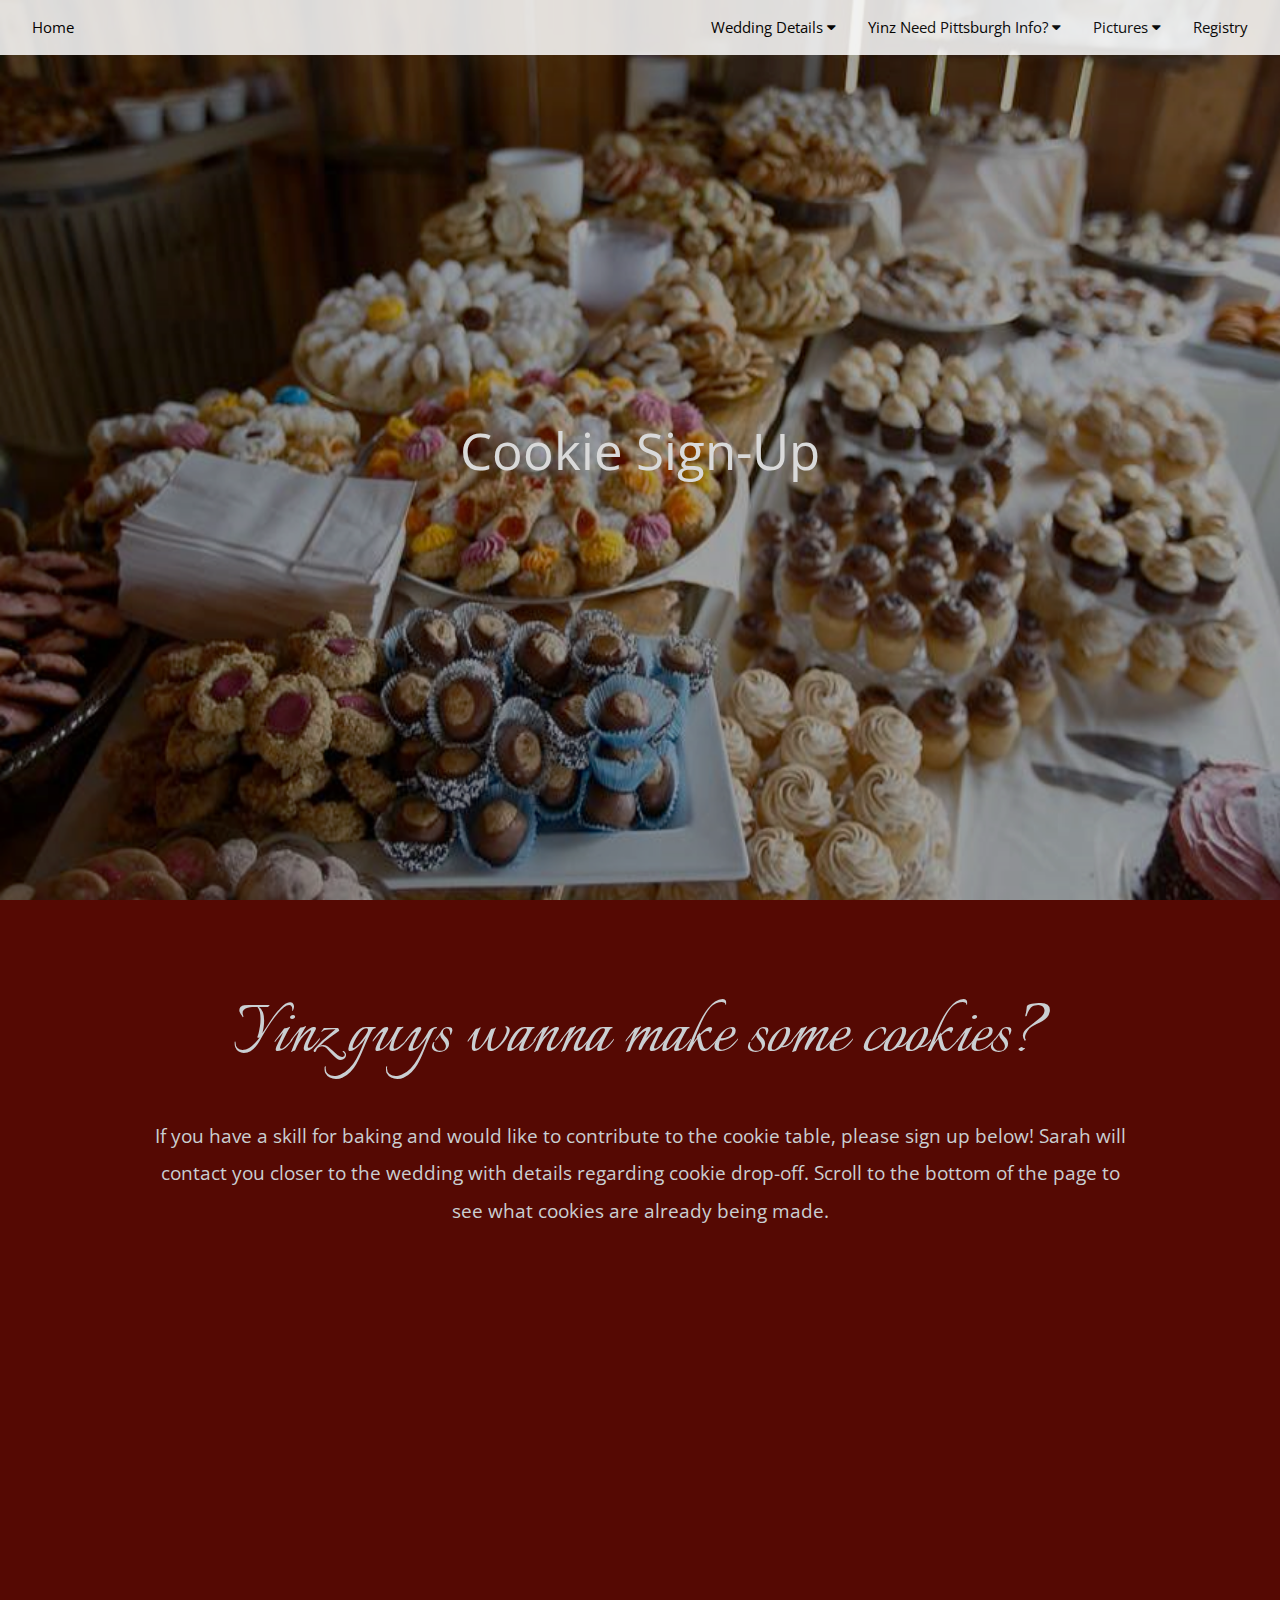
==== cookies.html @ 8f7c8a24 "Create cookies.html" ====
<!DOCTYPE html>
<html>
<title>Sarah & Kenneth</title>
<head>
  <!-- Global site tag (gtag.js) - Google Analytics -->
<script async src="https://www.googletagmanager.com/gtag/js?id=UA-113325266-1"></script>
<script>
  window.dataLayer = window.dataLayer || [];
  function gtag(){dataLayer.push(arguments);}
  gtag('js', new Date());
  gtag('config', 'UA-113325266-1');
</script>
<link rel="shortcut icon" type="image/x-icon" href="./WebsitePictures/TabLogo.png">
</head>
<meta charset="UTF-8">
<meta name="viewport" content="width=device-width, initial-scale=1">
<link rel="stylesheet" href="wedding-styles.css">
<link rel="stylesheet" href="https://fonts.googleapis.com/css?family=Italianno|Open+Sans+Condensed:300">
<link rel="stylesheet" href="https://cdnjs.cloudflare.com/ajax/libs/font-awesome/4.7.0/css/font-awesome.min.css">
<style>
body,h1,h2{font-family: 'Open Sans Condensed', sans-serif}
body, html {height: 100%}
p {line-height: 2}
.bgimg, .bgimg2, .bgimg3, .bgimg4{min-height: 100%;background-position: center;background-size: cover; filter:brightness(85%);background-attachment: fixed;
}
.bgimg {background-image: url("./WebsitePictures/Backgrounds/Cookies.png");}
.bgimg2 {background-image: url("./WebsitePictures/Backgrounds/Beer.png");}
.bgimg3 {background-image: url("./WebsitePictures/Backgrounds/Point.png");}
.bgimg4 {background-image: url("./WebsitePictures/Backgrounds/MellonWalk.jpg");}
</style>
<body>

<!-- Header / Home-->
<header class="display-container wide bgimg" id="home">
  <div class="display-middle text-white center">
    <h1 class="header-title">Cookie Sign-Up</h1>
  </div>
</header>

<!-- Navbar -->
<div class="top">
  <div class="bar white padding opacity-menu hover-opacity-menu">
    <a class="bar-item button hide-medium hide-large right" href="javascript:void(0)" onclick="toggleFunction()" title="Menu"><i class="fa fa-bars"></i></a>
    <a href="index.html" style="max-width:20%" class="bar-item button hover-navy">Home</a>
    <a href="registry.html" class="bar-item button hover-navy hide-small right">Registry</a>
    <div class="dropdown">
      <button class="bar-item button hide-small right dropbtn bar">Pictures <i class="fa fa-caret-down"></i></button>
      <div class="dropdown-content">
        <a href="pictures.html">Pictures</a>
        <a href="pictures.html#proposal">Proposal</a>
        <a href="pictures.html#engagement">Engagement</a>
      </div>
    </div>
    <div class="dropdown">
      <button class="bar-item button hide-small right dropbtn bar">Yinz Need Pittsburgh Info? <i class="fa fa-caret-down"></i></button>
      <div class="dropdown-content">
        <a href="things-to-do.html">Yinz Need Pittsburgh Info?</a>
        <a href="things-to-do.html#Transportation">Transportation</a>
        <a href="things-to-do.html#breweries">Breweries</a>
        <a href="things-to-do.html#activities">Activities</a>
      </div>
    </div>
    <div class="dropdown">
      <button class="bar-item button hide-small right dropbtn bar">Wedding Details <i class="fa fa-caret-down"></i></button>
      <div class="dropdown-content">
        <a href="index.html#details">When and Where</a>
        <a href="index.html#Accommodations">Accommodations</a>
        <a href="party.html">Wedding Party</a>
        <a href="cookies.html">Cookies</a>
      </div>
    </div>
  </div>

 <!-- Navbar on small screens -->
  <div id="smallNav" class="bar-block white hide hide-large hide-medium">
    <a href="index.html#details" class="bar-item button" onclick="toggleFunction()">Wedding Deets</a>
    <a href="party.html" class="bar-item button" onclick="toggleFunction()">Wedding Party</a>
    <a href="cookies.html" class="bar-item button" onclick="toggleFunction()">Cookies</a>
    <a href="things-to-do.html" class="bar-item button" onclick="toggleFunction()">Yinz Need Pittsburgh Info</a>
    <a href="pictures.html" class="bar-item button" onclick="toggleFunction()">Pictures</a>
    <a href="registry.html" class="bar-item button" onclick="toggleFunction()">Registry</a>
  </div>

  <script>
  function toggleFunction() {
    var a = document.getElementById("smallNav");
    if (a.className.indexOf("show") == -1) {
        a.className += " show";
    } else {
        a.className = a.className.replace(" show", "");
    }
}
</script>
</div>
  
<!-- Cookie Form -->
<div class="container padding-64 background-wine">
  <div class="content">
    <h1 class="cursive-large text-silver">Yinz guys wanna make some cookies?</h1>
    <p style="text-align:center;font-size:1.25em" class="text-silver">If you have a skill for baking and would like to contribute to the cookie table, please sign up below! Sarah will contact you closer to the wedding with details regarding cookie drop-off. Scroll to the bottom of the page to see what cookies are already being made.</p>
  </div>
  <div class="responsive">
    <iframe style="margin: auto; display: block;" src="https://docs.google.com/forms/d/e/1FAIpQLSe0gMpq2YfEeIvmNuHK7NagDegEH1jGvLv4f1QPgaKHpmtHQA/viewform?embedded=true" width="1000em" height="1000em" frameborder="0" marginheight="0" marginwidth="0">Loading...</iframe>
  </div>
</div>
<div class="container padding-64 background-wine">
    <iframe style="margin:auto; display:block;" width="239" height="485" seamless frameborder="0" scrolling="no" src="https://docs.google.com/spreadsheets/d/e/2PACX-1vRgEBrde2rOqdMbLCyuzbTtomMMtsIEaPjppp4c2NmDLP8Vba5wCaMQj69KAI-PZTHGyJVVE6IOmM0O/pubchart?oid=1511253629&amp;format=image"></iframe>
</div>


</body>
</html>
---- wedding-styles.css ----
/* wedding website formatting (from w3school) */
html{box-sizing:border-box}*,*:before,*:after{box-sizing:inherit}
/* Extract from normalize.css by Nicolas Gallagher and Jonathan Neal git.io/normalize */
html{-ms-text-size-adjust:100%;-webkit-text-size-adjust:100%}body{margin:0}
article,aside,details,figcaption,figure,footer,header,main,menu,nav,section,summary{display:block}
audio,canvas,progress,video{display:inline-block}progress{vertical-align:baseline}
audio:not([controls]){display:none;height:0}[hidden],template{display:none}
a{background-color:transparent;-webkit-text-decoration-skip:objects}
a:active,a:hover{outline-width:0}abbr[title]{border-bottom:none;text-decoration:underline;text-decoration:underline dotted}
dfn{font-style:italic}mark{background:#ff0;color:#000}
small{font-size:80%}sub,sup{font-size:75%;line-height:0;position:relative;vertical-align:baseline}
sub{bottom:-0.25em}sup{top:-0.5em}figure{margin:1em 40px}img{border-style:none}svg:not(:root){overflow:hidden}
code,kbd,pre,samp{font-family:monospace,monospace;font-size:1em}hr{box-sizing:content-box;height:0;overflow:visible}
button,input,select,textarea{font:inherit;margin:0}optgroup{font-weight:bold}
button,input{overflow:visible}button,select{text-transform:none}
button,html [type=button],[type=reset],[type=submit]{-webkit-appearance:button}
button::-moz-focus-inner, [type=button]::-moz-focus-inner, [type=reset]::-moz-focus-inner, [type=submit]::-moz-focus-inner{border-style:none;padding:0}
button:-moz-focusring, [type=button]:-moz-focusring, [type=reset]:-moz-focusring, [type=submit]:-moz-focusring{outline:1px dotted ButtonText}
fieldset{border:1px solid #c0c0c0;margin:0 2px;padding:.35em .625em .75em}
legend{color:inherit;display:table;max-width:100%;padding:0;white-space:normal}textarea{overflow:auto}
[type=checkbox],[type=radio]{padding:0}
[type=number]::-webkit-inner-spin-button,[type=number]::-webkit-outer-spin-button{height:auto}
[type=search]{-webkit-appearance:textfield;outline-offset:-2px}
[type=search]::-webkit-search-cancel-button,[type=search]::-webkit-search-decoration{-webkit-appearance:none}
::-webkit-input-placeholder{color:inherit;opacity:0.54}
::-webkit-file-upload-button{-webkit-appearance:button;font:inherit}
/* End extract */
html,body{font-family:Verdana,sans-serif;font-size:15px;line-height:1.5}html{overflow-x:hidden}
h1{font-size:36px}h2{font-size:30px}h3{font-size:24px}h4{font-size:20px}h5{font-size:18px}h6{font-size:16px}.serif{font-family:serif}
h1,h2,h3,h4,h5,h6{font-family:"Segoe UI",Arial,sans-serif;font-weight:400;margin:10px 0}.
hr{border:0;border-top:1px solid #eee;margin:20px 0}
.image{max-width:100%;height:auto}img{margin-bottom:-5px}a{color:inherit}
img{opacity: 1;transition: opacity 0.3s}img[data-scr]{opacity: 0;}
.table,.table-all{border-collapse:collapse;border-spacing:0;width:100%;display:table}.table-all{border:1px solid #ccc}
.bordered tr,.table-all tr{border-bottom:1px solid #ddd}.striped tbody tr:nth-child(even){background-color:#f1f1f1}
.table-all tr:nth-child(odd){background-color:#fff}.table-all tr:nth-child(even){background-color:#f1f1f1}
.hoverable tbody tr:hover,.ul.hoverable li:hover{background-color:#ccc}.centered tr th,.centered tr td{text-align:center}
.table td,.table th,.table-all td,.table-all th{padding:8px 8px;display:table-cell;text-align:left;vertical-align:top}
.table th:first-child,.table td:first-child,.table-all th:first-child,.table-all td:first-child{padding-left:16px}
.btn,.button{border:none;display:inline-block;outline:0;padding:8px 16px;vertical-align:middle;overflow:hidden;text-decoration:none;color:inherit;background-color:inherit;text-align:center;cursor:pointer;white-space:nowrap}
.btn:hover{box-shadow:0 8px 16px 0 rgba(0,0,0,0.2),0 6px 20px 0 rgba(0,0,0,0.19)}
.btn,.button{-webkit-touch-callout:none;-webkit-user-select:none;-khtml-user-select:none;-moz-user-select:none;-ms-user-select:none;user-select:none}   
.disabled,.btn:disabled,.button:disabled{cursor:not-allowed;opacity:0.3}.disabled *,:disabled *{pointer-events:none}
.btn.disabled:hover,.btn:disabled:hover{box-shadow:none}
.badge,.tag{background-color:#000;color:#fff;display:inline-block;padding-left:8px;padding-right:8px;text-align:center}.badge{border-radius:50%}
.ul{list-style-type:none;padding:0;margin:0}.ul li{padding:8px 16px;border-bottom:1px solid #ddd}.ul li:last-child{border-bottom:none}
.tooltip,.display-container{position:relative}.tooltip .text{display:none}.tooltip:hover .text{display:inline-block}
.ripple:active{opacity:0.5}.ripple{transition:opacity 0s}
.input{padding:8px;display:block;border:none;border-bottom:1px solid #ccc;width:100%}
.select{padding:9px 0;width:100%;border:none;border-bottom:1px solid #ccc}
.dropdown{float: right;overflow: hidden;}
.dropdown .dropbtn {border: none;outline: none;color: black;padding: 14px 16px;background-color: inherit;}
.dropdown-content{display: none;position: absolute;background-color: #f9f9f9;box-shadow: 0px 8px 16px 0px rgba(0,0,0,0.2); z-index: 0;}
.dropdown-content a{float:none;color:black;padding:12px 16px;text-decoration: none;display: block;text-align: center}
.dropdown-content a:hover{color:#fff;background-color: #17202A}
.dropdown:hover .dropdown-content{display:block;}
.main,#main{transition:margin-left .4s}
.modal{z-index:3;display:none;padding-top:100px;position:fixed;left:0;top:0;width:100%;height:100%;overflow:auto;background-color:rgb(0,0,0);background-color:rgba(0,0,0,0.4)}
.modal-content{margin:auto;background-color:#fff;position:relative;padding:0;outline:0;width:600px}
.bar{width:100%;}.center .bar{display:inline-block;width:auto}
.bar .bar-item{padding:8px 16px;float:left;width:auto;border:none;outline:none;display:block}
.bar .button{white-space:normal}
.bar-block .bar-item{width:100%;display:block;padding:8px 16px;text-align:left;border:none;outline:none;white-space:normal;float:none}
.bar-block.center .bar-item{text-align:center}.block{display:block;width:100%}
.responsive{display:block;overflow-x:auto}
.container:after,.container:before,.panel:after,.panel:before,.row:after,.row:before,.row-padding:after,.row-padding:before,
.cell-row:before,.cell-row:after,.clear:after,.clear:before,.bar:before,.bar:after{content:"";display:table;clear:both}
.col,.half,.third,.twothird,.threequarter,.quarter{float:left;width:100%}
.col.s1{width:8.33333%}.col.s2{width:16.66666%}.col.s3{width:24.99999%}.col.s4{width:33.33333%}
.col.s5{width:41.66666%}.col.s6{width:49.99999%}.col.s7{width:58.33333%}.col.s8{width:66.66666%}
.col.s9{width:74.99999%}.col.s10{width:83.33333%}.col.s11{width:91.66666%}.col.s12{width:99.99999%}
@media (min-width:601px){.col.m1{width:8.33333%}.col.m2{width:16.66666%}.col.m3,.quarter{width:24.99999%}.col.m4,.third{width:33.33333%}
.col.m5{width:41.66666%}.col.m6,.half{width:49.99999%}.col.m7{width:58.33333%}.col.m8,.twothird{width:66.66666%}
.col.m9,.threequarter{width:74.99999%}.col.m10{width:83.33333%}.col.m11{width:91.66666%}.col.m12{width:99.99999%}}
@media (min-width:993px){.col.l1{width:8.33333%}.col.l2{width:16.66666%}.col.l3{width:24.99999%}.col.l4{width:33.33333%}
.col.l5{width:41.66666%}.col.l6{width:49.99999%}.col.l7{width:58.33333%}.col.l8{width:66.66666%}
.col.l9{width:74.99999%}.col.l10{width:83.33333%}.col.l11{width:91.66666%}.col.l12{width:99.99999%}}
.content{max-width:980px;margin:auto}.rest{overflow:hidden}
.cell-row{display:table;width:100%}.cell{display:table-cell}
.cell-top{vertical-align:top}.cell-middle{vertical-align:middle}.cell-bottom{vertical-align:bottom}
.hide{display:none!important}.show-block,.show{display:block!important}.show-inline-block{display:inline-block!important}
@media (max-width:600px){.modal-content{margin:0 10px;width:auto!important}.modal{padding-top:30px}
.dropdown-hover.mobile .dropdown-content,.dropdown-click.mobile .dropdown-content{position:relative}	
.hide-small{display:none!important}.mobile{display:block;width:100%!important}.bar-item.mobile,.dropdown-hover.mobile,.dropdown-click.mobile{text-align:center}
.dropdown-hover.mobile,.dropdown-hover.mobile .btn,.dropdown-hover.mobile .button,.dropdown-click.mobile,.dropdown-click.mobile .btn,.dropdown-click.mobile .button{width:100%}}
@media (max-width:768px){.modal-content{width:500px}.modal{padding-top:50px}}
@media (min-width:993px){.modal-content{width:900px}.hide-large{display:none!important}.sidebar.collapse{display:block!important}}
@media (max-width:992px) and (min-width:601px){.hide-medium{display:none!important}}
@media (max-width:992px){.sidebar.collapse{display:none}.main{margin-left:0!important;margin-right:0!important}}
.top,.bottom{position:fixed;width:100%;z-index:1}.top{top:0}.bottom{bottom:0}
.overlay{position:fixed;display:none;width:100%;height:100%;top:0;left:0;right:0;bottom:0;background-color:rgba(0,0,0,0.5);z-index:2}
.display-topleft{position:absolute;left:0;top:0}.display-topright{position:absolute;right:0;top:0}
.display-bottomleft{position:absolute;left:0;bottom:0}.display-bottomright{position:absolute;right:0;bottom:0}
.display-middle{position:absolute;top:50%;left:50%;transform:translate(-50%,-50%);-ms-transform:translate(-50%,-50%)}
.display-left{position:absolute;top:50%;left:0%;transform:translate(0%,-50%);-ms-transform:translate(-0%,-50%)}
.display-right{position:absolute;top:50%;right:0%;transform:translate(0%,-50%);-ms-transform:translate(0%,-50%)}
.display-topmiddle{position:absolute;left:50%;top:0;transform:translate(-50%,0%);-ms-transform:translate(-50%,0%)}
.display-bottommiddle{position:absolute;left:50%;bottom:0;transform:translate(-50%,0%);-ms-transform:translate(-50%,0%)}
.display-container:hover .display-hover{display:block}.display-container:hover span.display-hover{display:inline-block}.display-hover{display:none}
.display-position{position:absolute}
.circle{border-radius:50%}
.round-small{border-radius:2px}.round,.round-medium{border-radius:4px}.round-large{border-radius:8px}.round-xlarge{border-radius:16px}.round-xxlarge{border-radius:32px}
.row-padding,.row-padding>.half,.row-padding>.third,.row-padding>.twothird,.row-padding>.threequarter,.row-padding>.quarter,.row-padding>.col{padding:0 8px}
.container,.panel{padding:0.01em 16px}.panel{margin-top:16px;margin-bottom:16px}
.code,.codespan{font-family:Consolas,"courier new";font-size:16px}
.code{width:auto;background-color:#fff;padding:8px 12px;border-left:4px solid #4CAF50;word-wrap:break-word}
.codespan{color:crimson;background-color:#f1f1f1;padding-left:4px;padding-right:4px;font-size:110%}
.card{background-color: #ffffff; box-shadow:0 2px 5px 0 rgba(0,0,0,0.5),0 2px 10px 0 rgba(0,0,0,0.5); padding:16px 8px; transition: 0.4s}
.card:hover{box-shadow:0 8px 20px 0 rgba(0,0,0,0.7),0 8px 20px 0 rgba(0,0,0,0.7); transition: 0.4s}
.spin{animation:spin 2s infinite linear}@keyframes spin{0%{transform:rotate(0deg)}100%{transform:rotate(359deg)}}
.animate-fading{animation:fading 10s infinite}@keyframes fading{0%{opacity:0}50%{opacity:1}100%{opacity:0}}
.animate-opacity{animation:opac 0.8s}@keyframes opac{from{opacity:0} to{opacity:1}}
.animate-top{position:relative;animation:animatetop 0.4s}@keyframes animatetop{from{top:-300px;opacity:0} to{top:0;opacity:1}}
.animate-left{position:relative;animation:animateleft 0.4s}@keyframes animateleft{from{left:-300px;opacity:0} to{left:0;opacity:1}}
.animate-right{position:relative;animation:animateright 0.4s}@keyframes animateright{from{right:-300px;opacity:0} to{right:0;opacity:1}}
.animate-bottom{position:relative;animation:animatebottom 0.4s}@keyframes animatebottom{from{bottom:-300px;opacity:0} to{bottom:0;opacity:1}}
.animate-zoom {animation:animatezoom 0.6s}@keyframes animatezoom{from{transform:scale(0)} to{transform:scale(1)}}
.animate-input{transition:width 0.4s ease-in-out}.animate-input:focus{width:100%!important}
.opacity,.hover-opacity:hover{opacity:0.60}.opacity-off,.hover-opacity-off:hover{opacity:1}.hover-opacity-menu:hover{opacity:.85}
.opacity-max{opacity:0.25}.opacity-min{opacity:0.75}.opacity-menu{opacity:0.65}
.greyscale-max,.grayscale-max,.hover-greyscale:hover,.hover-grayscale:hover{filter:grayscale(100%)}
.greyscale,.grayscale{filter:grayscale(75%)}.greyscale-min,.grayscale-min{filter:grayscale(15%)}
.sepia{filter:sepia(75%)}.sepia-max,.hover-sepia:hover{filter:sepia(100%)}.sepia-min{filter:sepia(50%)}
.tiny{font-size:10px!important}.small{font-size:12px!important}.medium{font-size:15px!important}.large{font-size:18px!important}
.xlarge{font-size:24px!important}.xxlarge{font-size:36px!important}.xxxlarge{font-size:48px!important}.jumbo{font-size:64px!important}
.header-title{font-size: 4vw;white-space: nowrap}.header-caption{font-size: 3vw;white-space: nowrap}.header-date{font-size: 6vw;white-space: nowrap}.header-title-short{font-size: 7vw;white-space: nowrap;}
.left-align{text-align:left!important}.right-align{text-align:right!important}.justify{text-align:justify!important}.center{text-align:center!important}
.border-0{border:0!important}.border{border:1px solid #ccc!important}
.border-top{border-top:1px solid #ccc!important}.border-bottom{border-bottom:1px solid #ccc!important}
.border-left{border-left:1px solid #ccc!important}.border-right{border-right:1px solid #ccc!important}
.topbar{border-top:6px solid #ccc!important}.bottombar{border-bottom:6px solid #ccc!important}
.leftbar{border-left:6px solid #ccc!important}.rightbar{border-right:6px solid #ccc!important}
.section,.code{margin-top:16px!important;margin-bottom:16px!important}
.margin{margin:16px!important}.margin-top{margin-top:16px!important}.margin-bottom{margin-bottom:16px!important}
.margin-left{margin-left:16px!important}.margin-right{margin-right:16px!important}
.padding-small{padding:4px 8px!important}.padding{padding:8px 16px!important}.padding-large{padding:12px 24px!important}
.padding-16{padding-top:16px!important;padding-bottom:16px!important}.padding-24{padding-top:24px!important;padding-bottom:24px!important}
.padding-32{padding-top:32px!important;padding-bottom:32px!important}.padding-48{padding-top:48px!important;padding-bottom:48px!important}
.padding-64{padding-top:64px!important;padding-bottom:64px!important}
.left{float:left!important}.right{float:right!important}
.button:hover{color:#000!important;background-color:#ccc!important}
.transparent,.hover-none:hover{background-color:transparent!important}
.hover-none:hover{box-shadow:none!important}
.containerpic {position: relative; width: 100%;}
.imagepic {opacity: 1;display: block;margin: auto;width: 100%;height: auto;transition: .5s ease;backface-visibility: hidden;}
.middlepic {transition: .5s ease;opacity: 0;position: absolute;top: 50%;left: 50%;transform: translate(-50%, -50%);-ms-transform: translate(-50%, -50%)}
.containerpic:hover .imagepic {filter: grayscale(50%);filter:brightness(50%);}
.containerpic:hover .middlepic {opacity: 1;}
.textpic {text-align: center; color: white;font-size: 3vw;white-space: nowrap; padding: 16px 32px;}
.gif{display: block; margin: auto; width:65%;height:auto; filter:brightness(75%);}
.rotate90{-webkit-transform:rotate(90deg);-moz-transform: rotate(90deg);-ms-transform: rotate(90deg);-o-transform: rotate(90deg);transform: rotate(90deg);}
.rotate270{-webkit-transform:rotate(270deg);-moz-transform: rotate(270deg);-ms-transform: rotate(270deg);-o-transform: rotate(270deg);transform: rotate(270deg);}
.logopictest{opacity:1;margin:auto;display: block;width:100px;position: relative;opacity: 0.5;-webkit-opacity: 0.5;-moz-opacity: 0.5;transition: 0.5s ease;-webkit-transition: 0.5s ease;-moz-transition: 0.5s ease;}.btnSocial:hover{width: 150px;opacity: 1;-webkit-opacity: 1;-moz-opacity: 1;}
.logopic{opacity:1;margin:auto;display: block;transition: .5s ease;} .logopic:hover{color:#17202A;background-color: #17202A;background-size:150%;}
.cursive-large{text-align:center; font-family: 'Italianno', cursive;font-size:5.5em;}
.cursive-medium{text-align:center; font-family: 'Italianno', cursive;font-size:4em;}
.cursive-countdown{text-align:center; font-family: 'Italianno', cursive;font-size:5vw;}
/* Colors */
.background-wine,.background-hover-wine:hover{color:#000!important;background-color: rgb(85,9,3)!important}
.navy,.hover-navy:hover{color:#fff!important;background-color:#17202A!important}
.white,.hover-white:hover{color:#000!important;background-color:#fff!important}
.black,.hover-black:hover{color:#fff!important;background-color:#000!important}
.grey,.hover-grey:hover,.gray,.hover-gray:hover{color:#000!important;background-color:#9e9e9e!important}
.light-grey,.hover-light-grey:hover,.light-gray,.hover-light-gray:hover{color:#000!important;background-color:#f1f1f1!important}
.dark-grey,.hover-dark-grey:hover,.dark-gray,.hover-dark-gray:hover{color:#fff!important;background-color:#616161!important}
.text-navy{color: #17202A!important}
.text-silver{color:#CACFD2!important}
.text-gold{color:#CA6F1E!important}
.text-white,.hover-text-white:hover{color:#fff!important}
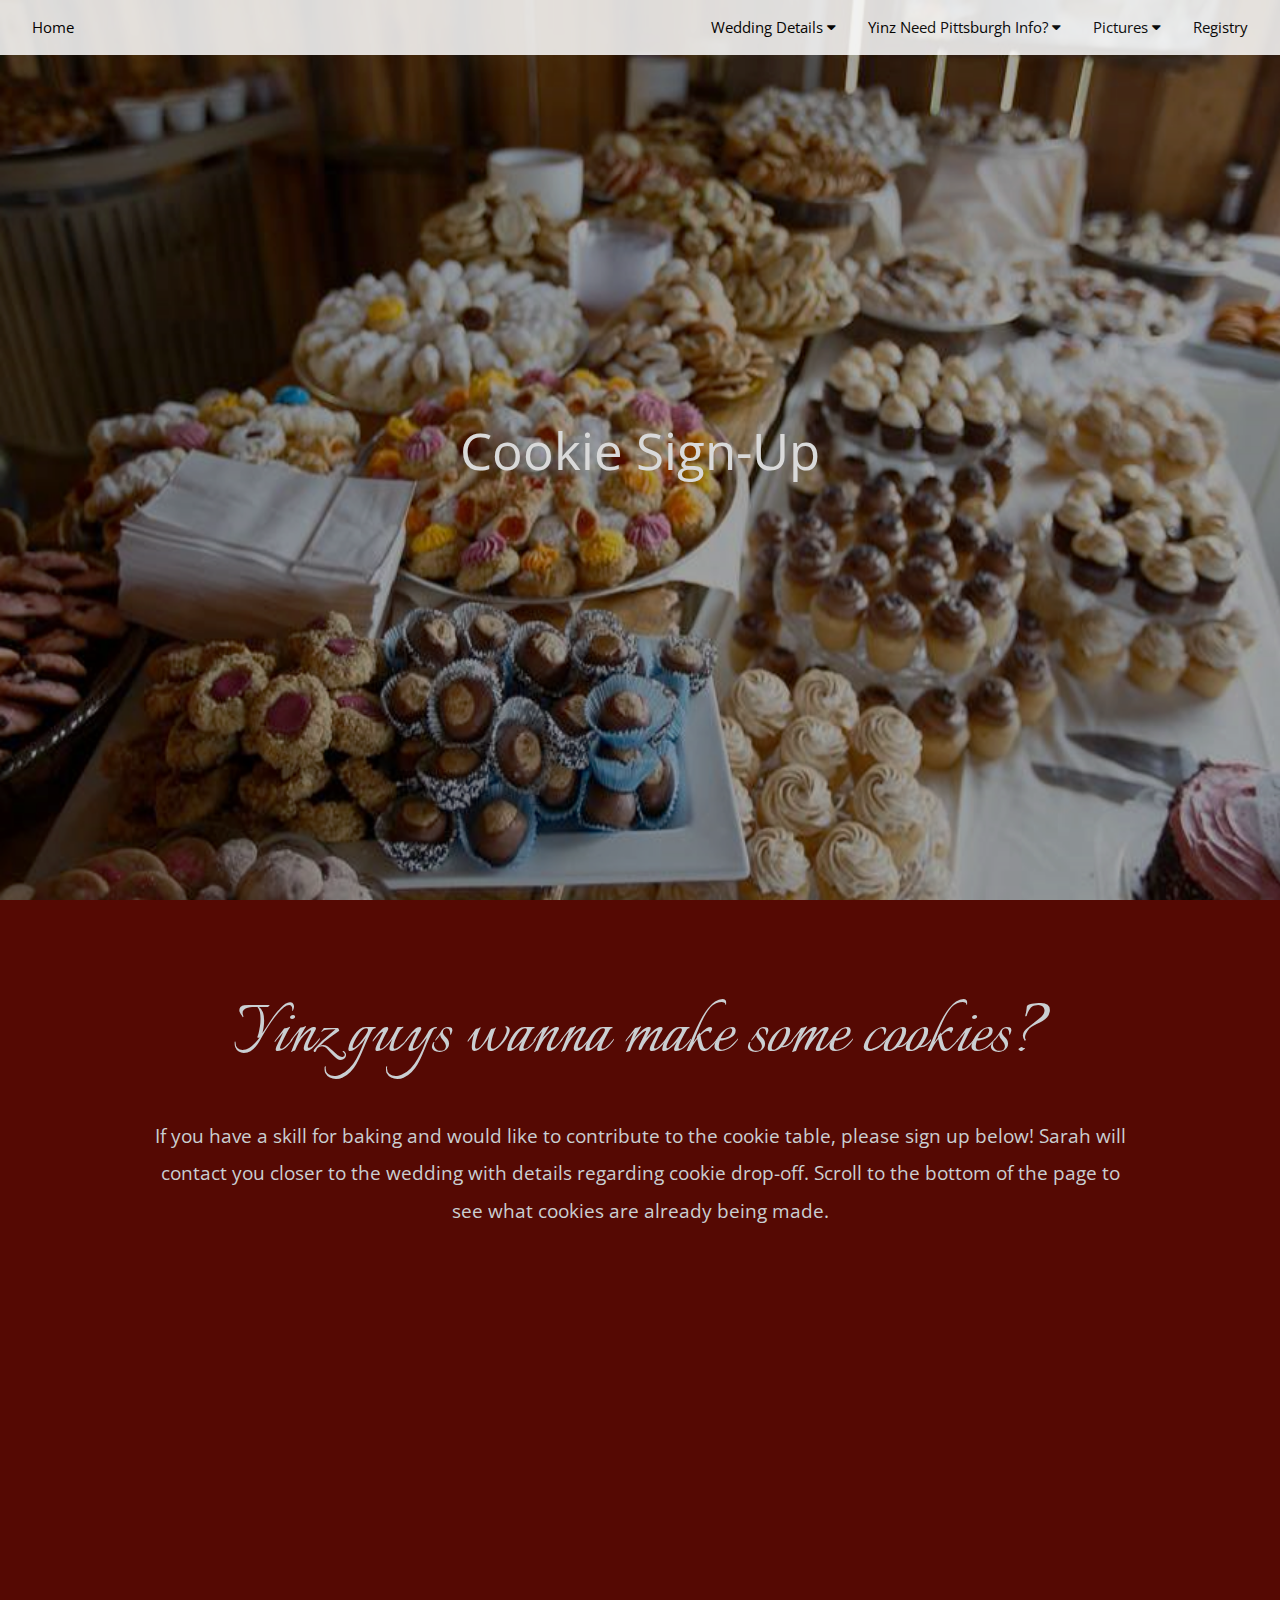
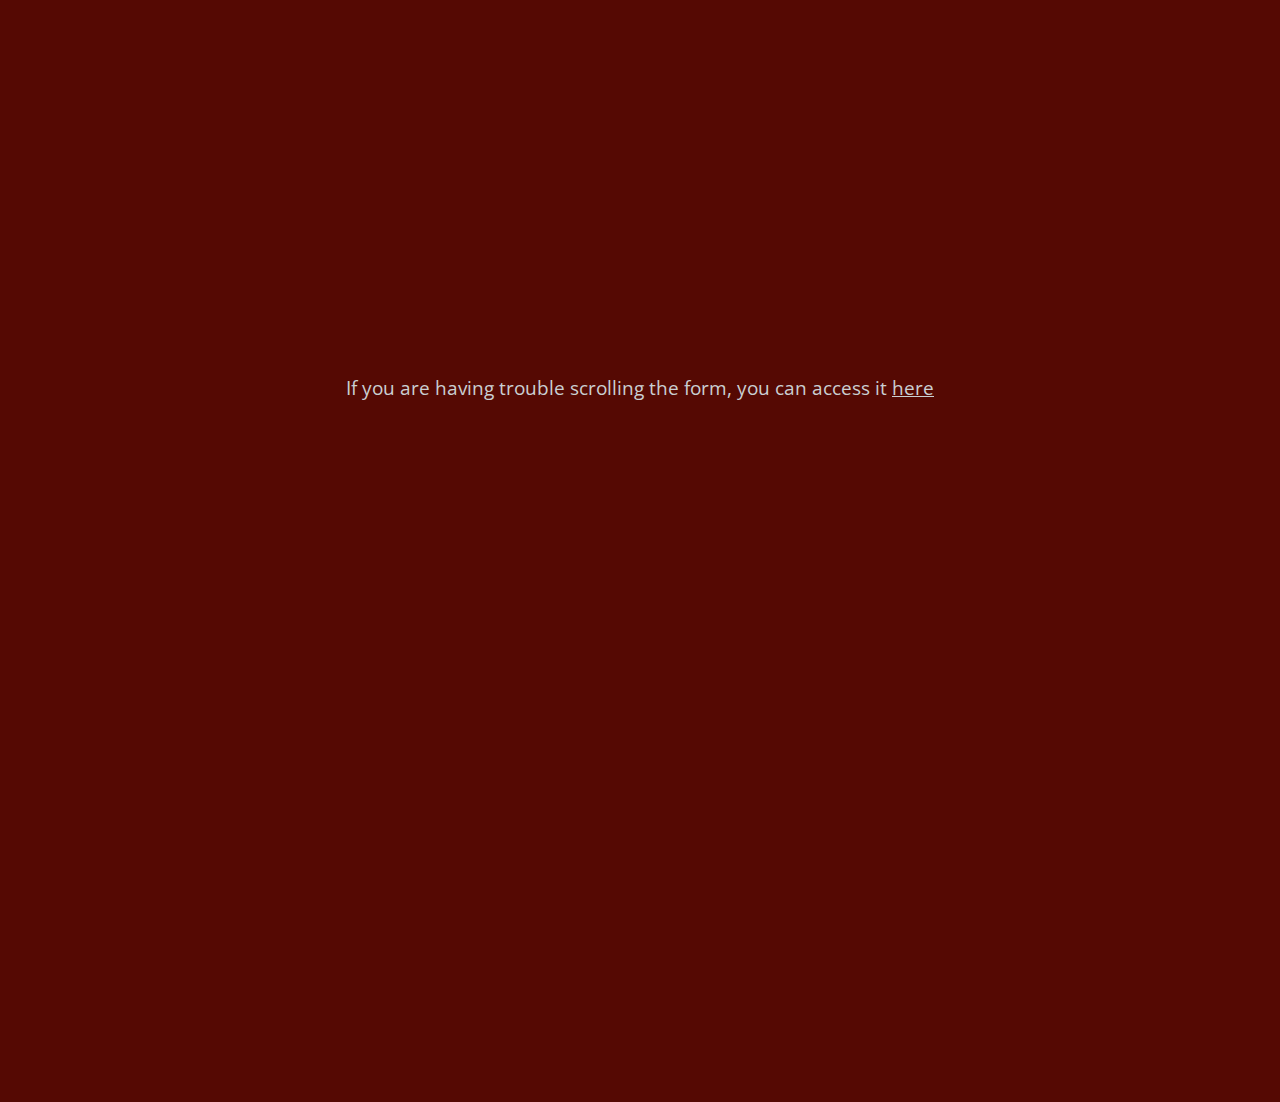
==== commit 12469b63: "Update cookies.html" ====
--- a/cookies.html
+++ b/cookies.html
@@ -102,6 +102,7 @@
   <div class="responsive">
     <iframe style="margin: auto; display: block;" src="https://docs.google.com/forms/d/e/1FAIpQLSe0gMpq2YfEeIvmNuHK7NagDegEH1jGvLv4f1QPgaKHpmtHQA/viewform?embedded=true" width="1000em" height="1000em" frameborder="0" marginheight="0" marginwidth="0">Loading...</iframe>
   </div>
+  <p style="text-align:center;font-size:1.25em" class="text-silver">If you are having trouble scrolling the form, you can access it <a href="https://docs.google.com/forms/d/e/1FAIpQLSe0gMpq2YfEeIvmNuHK7NagDegEH1jGvLv4f1QPgaKHpmtHQA/viewform?usp=sf_link" target="_blank">here</a></p>
 </div>
 <div class="container padding-64 background-wine">
     <iframe style="margin:auto; display:block;" width="239" height="485" seamless frameborder="0" scrolling="no" src="https://docs.google.com/spreadsheets/d/e/2PACX-1vRgEBrde2rOqdMbLCyuzbTtomMMtsIEaPjppp4c2NmDLP8Vba5wCaMQj69KAI-PZTHGyJVVE6IOmM0O/pubchart?oid=1511253629&amp;format=image"></iframe>
--- a/wedding-styles.css
+++ b/wedding-styles.css
@@ -148,6 +148,7 @@
 .containerpic:hover .middlepic {opacity: 1;}
 .textpic {text-align: center; color: white;font-size: 3vw;white-space: nowrap; padding: 16px 32px;}
 .gif{display: block; margin: auto; width:65%;height:auto; filter:brightness(75%);}
+.responsive {width:100%;height:0;padding-bottom:56.25%;position: relative;}.responsive iframe{position:absolute;width:100%;height:100%;}
 .rotate90{-webkit-transform:rotate(90deg);-moz-transform: rotate(90deg);-ms-transform: rotate(90deg);-o-transform: rotate(90deg);transform: rotate(90deg);}
 .rotate270{-webkit-transform:rotate(270deg);-moz-transform: rotate(270deg);-ms-transform: rotate(270deg);-o-transform: rotate(270deg);transform: rotate(270deg);}
 .logopictest{opacity:1;margin:auto;display: block;width:100px;position: relative;opacity: 0.5;-webkit-opacity: 0.5;-moz-opacity: 0.5;transition: 0.5s ease;-webkit-transition: 0.5s ease;-moz-transition: 0.5s ease;}.btnSocial:hover{width: 150px;opacity: 1;-webkit-opacity: 1;-moz-opacity: 1;}
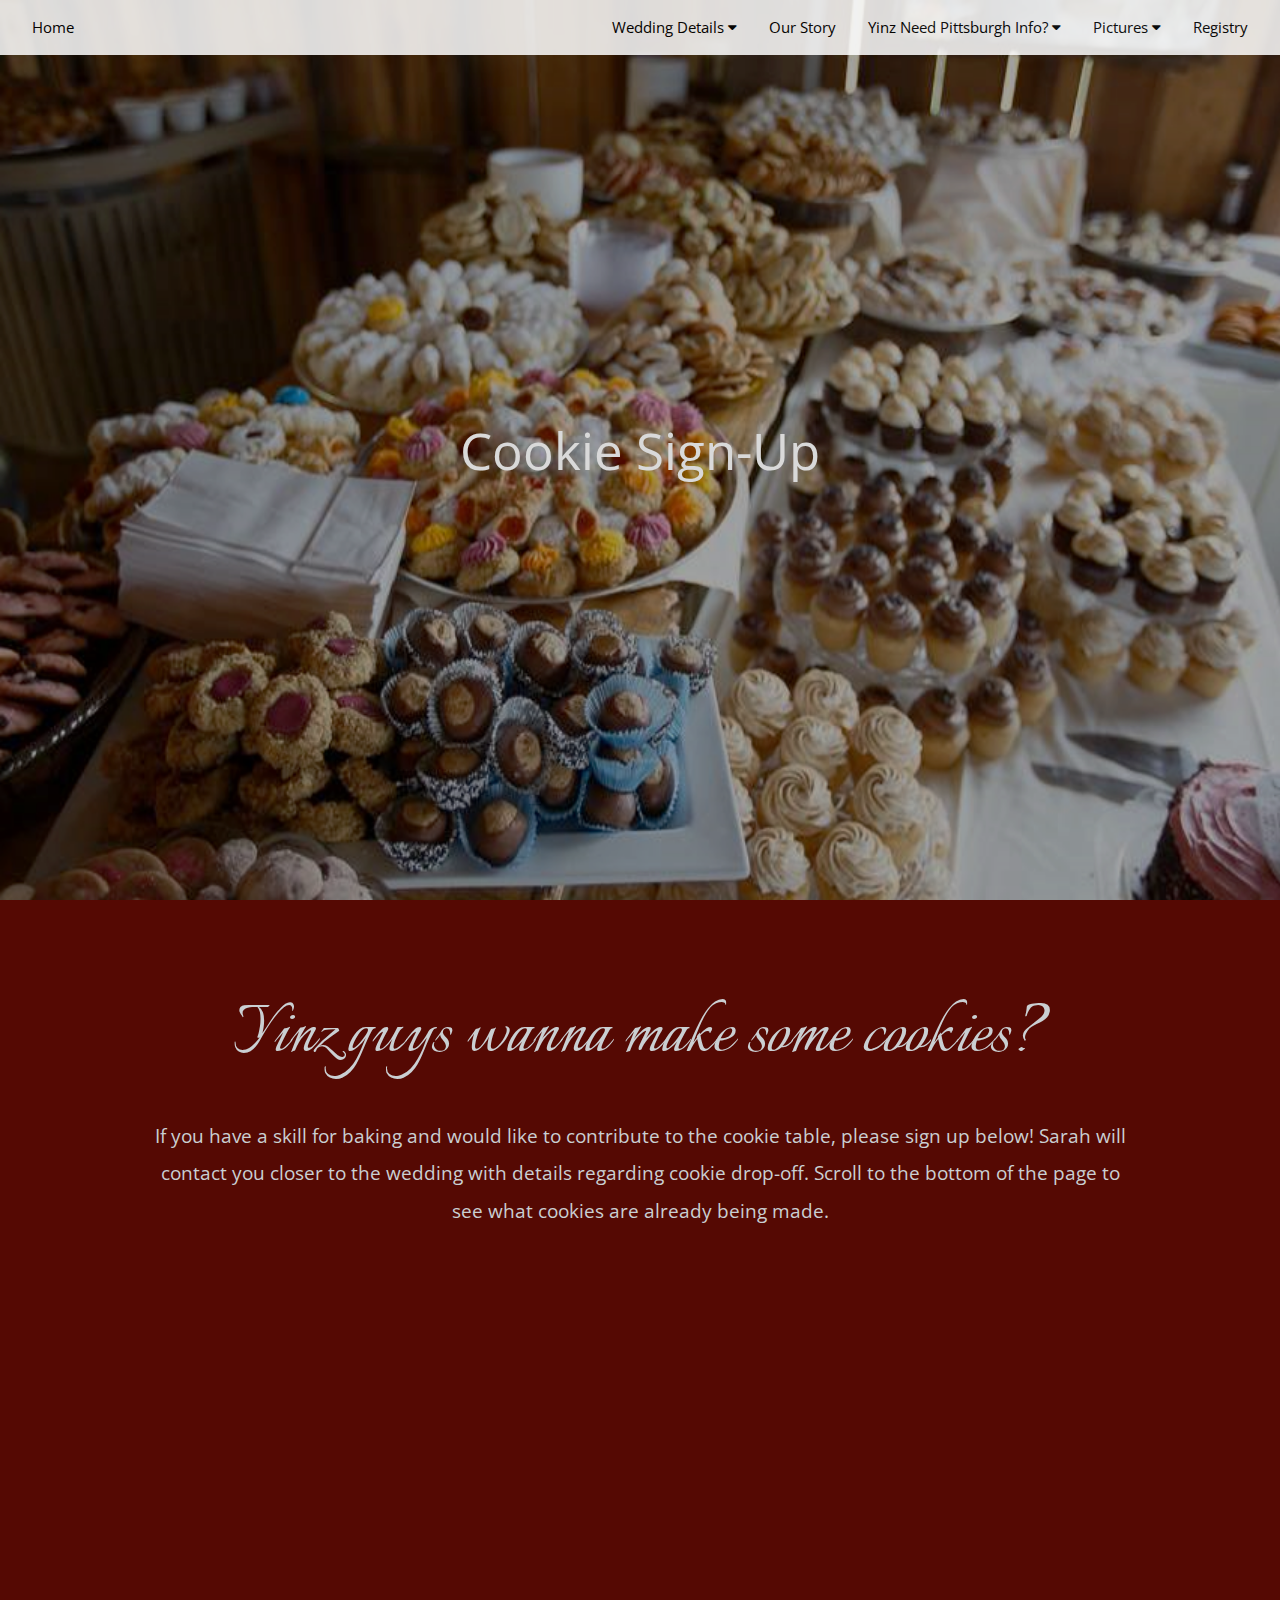
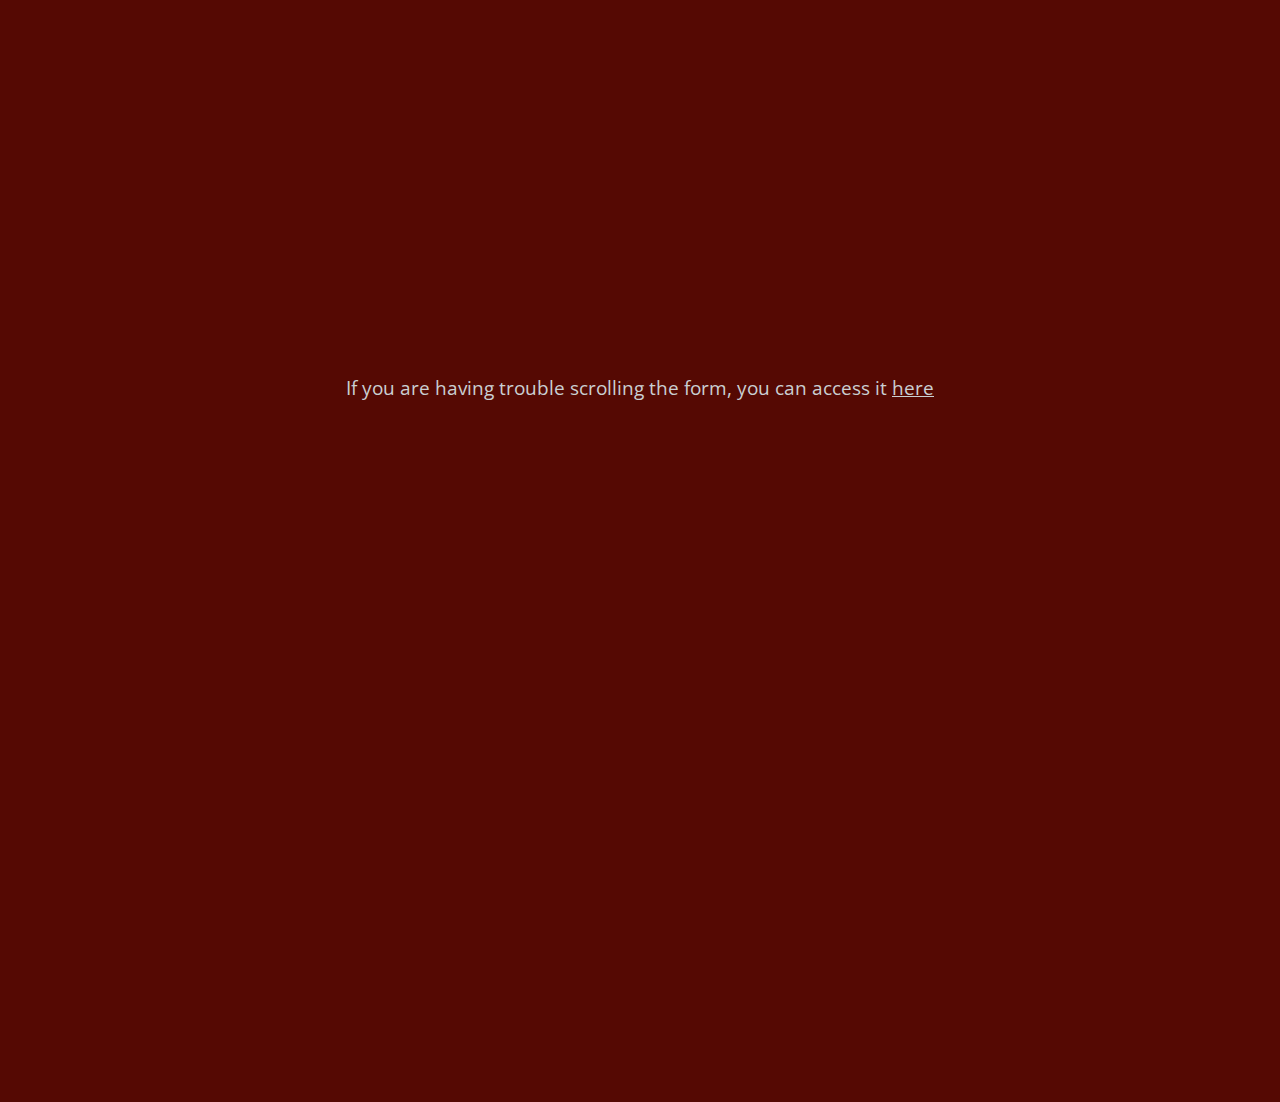
==== commit e8a1882d: "Update cookies.html" ====
--- a/cookies.html
+++ b/cookies.html
@@ -60,10 +60,12 @@
         <a href="things-to-do.html#activities">Activities</a>
       </div>
     </div>
+    <a href="our-story.html" class="bar-item button hover-navy hide-small right">Our Story</a>
     <div class="dropdown">
       <button class="bar-item button hide-small right dropbtn bar">Wedding Details <i class="fa fa-caret-down"></i></button>
       <div class="dropdown-content">
         <a href="index.html#details">When and Where</a>
+        <a href="index.html#other">Other Events</a>
         <a href="index.html#Accommodations">Accommodations</a>
         <a href="party.html">Wedding Party</a>
         <a href="cookies.html">Cookies</a>
@@ -74,6 +76,7 @@
  <!-- Navbar on small screens -->
   <div id="smallNav" class="bar-block white hide hide-large hide-medium">
     <a href="index.html#details" class="bar-item button" onclick="toggleFunction()">Wedding Deets</a>
+    <a href="our-story.html" class="bar-item button" onclick="toggleFunction()">Our Story</a>
     <a href="party.html" class="bar-item button" onclick="toggleFunction()">Wedding Party</a>
     <a href="cookies.html" class="bar-item button" onclick="toggleFunction()">Cookies</a>
     <a href="things-to-do.html" class="bar-item button" onclick="toggleFunction()">Yinz Need Pittsburgh Info</a>
--- a/wedding-styles.css
+++ b/wedding-styles.css
@@ -87,6 +87,7 @@
 @media (min-width:993px){.modal-content{width:900px}.hide-large{display:none!important}.sidebar.collapse{display:block!important}}
 @media (max-width:992px) and (min-width:601px){.hide-medium{display:none!important}}
 @media (max-width:992px){.sidebar.collapse{display:none}.main{margin-left:0!important;margin-right:0!important}}
+@media (max-width: 768px) {#ci-hero-11 .widget-wrap , #ci-hero-12 .widget-wrap {background-attachment: initial;}}
 .top,.bottom{position:fixed;width:100%;z-index:1}.top{top:0}.bottom{bottom:0}
 .overlay{position:fixed;display:none;width:100%;height:100%;top:0;left:0;right:0;bottom:0;background-color:rgba(0,0,0,0.5);z-index:2}
 .display-topleft{position:absolute;left:0;top:0}.display-topright{position:absolute;right:0;top:0}
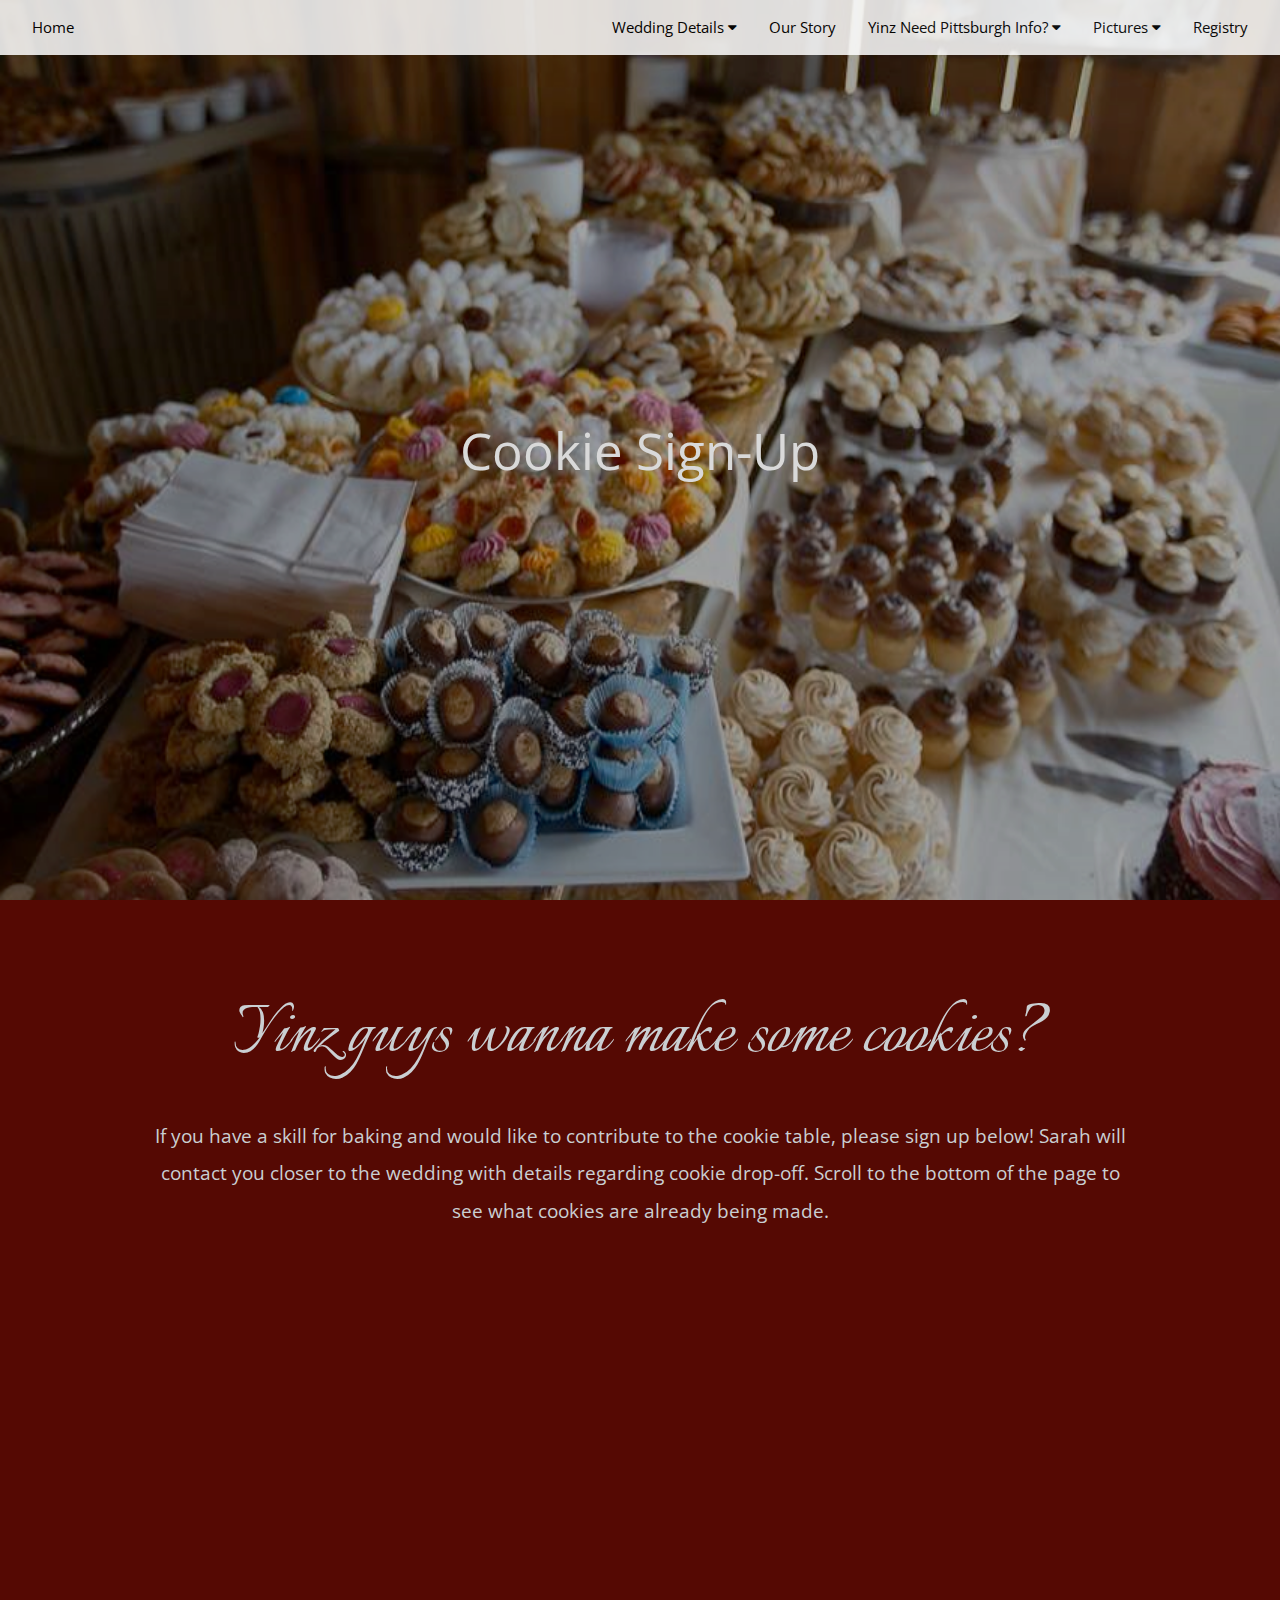
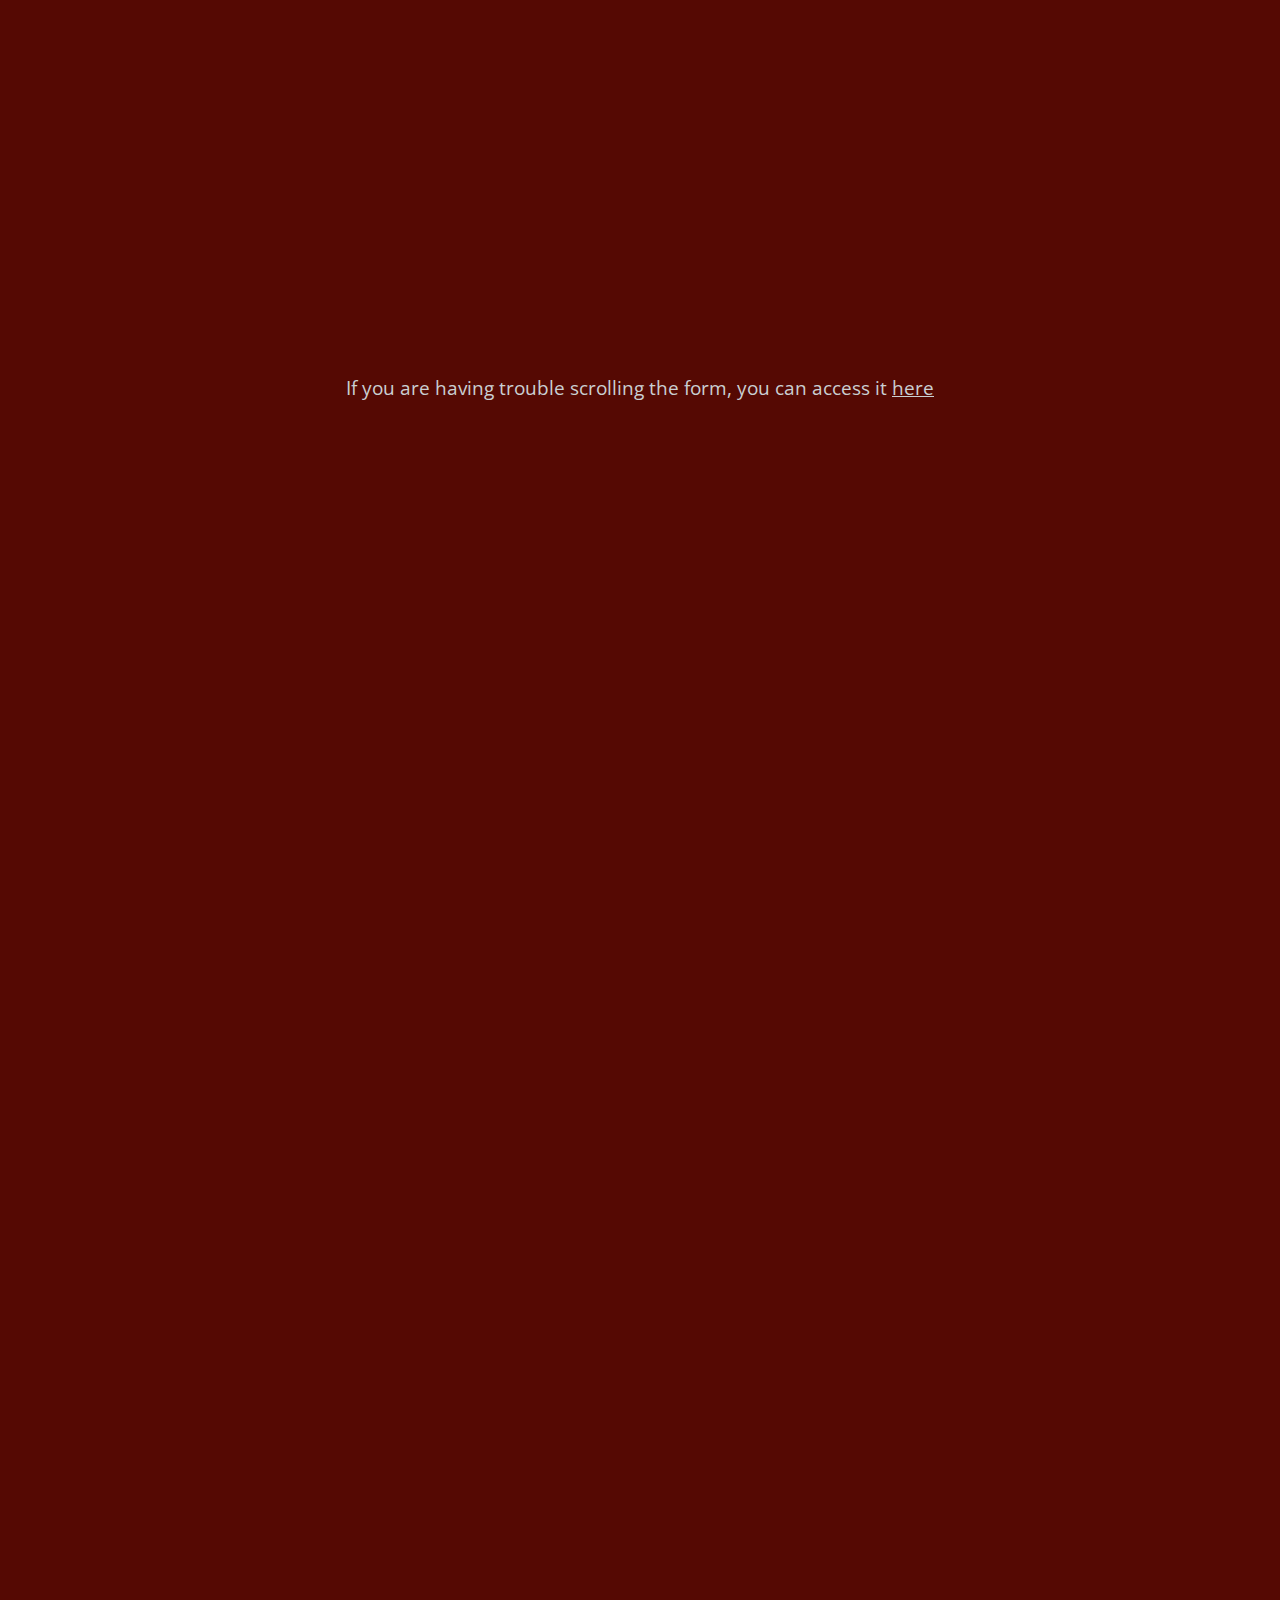
==== commit 1cd2ee08: "Update cookies.html" ====
--- a/cookies.html
+++ b/cookies.html
@@ -108,7 +108,7 @@
   <p style="text-align:center;font-size:1.25em" class="text-silver">If you are having trouble scrolling the form, you can access it <a href="https://docs.google.com/forms/d/e/1FAIpQLSe0gMpq2YfEeIvmNuHK7NagDegEH1jGvLv4f1QPgaKHpmtHQA/viewform?usp=sf_link" target="_blank">here</a></p>
 </div>
 <div class="container padding-64 background-wine">
-    <iframe style="margin:auto; display:block;" width="239" height="485" seamless frameborder="0" scrolling="no" src="https://docs.google.com/spreadsheets/d/e/2PACX-1vRgEBrde2rOqdMbLCyuzbTtomMMtsIEaPjppp4c2NmDLP8Vba5wCaMQj69KAI-PZTHGyJVVE6IOmM0O/pubchart?oid=1511253629&amp;format=image"></iframe>
+    <iframe style="margin:auto; display:block;" width="239" height="1500" seamless frameborder="0" scrolling="no" src="https://docs.google.com/spreadsheets/d/e/2PACX-1vRgEBrde2rOqdMbLCyuzbTtomMMtsIEaPjppp4c2NmDLP8Vba5wCaMQj69KAI-PZTHGyJVVE6IOmM0O/pubchart?oid=1511253629&amp;format=image"></iframe>
 </div>
 
 
